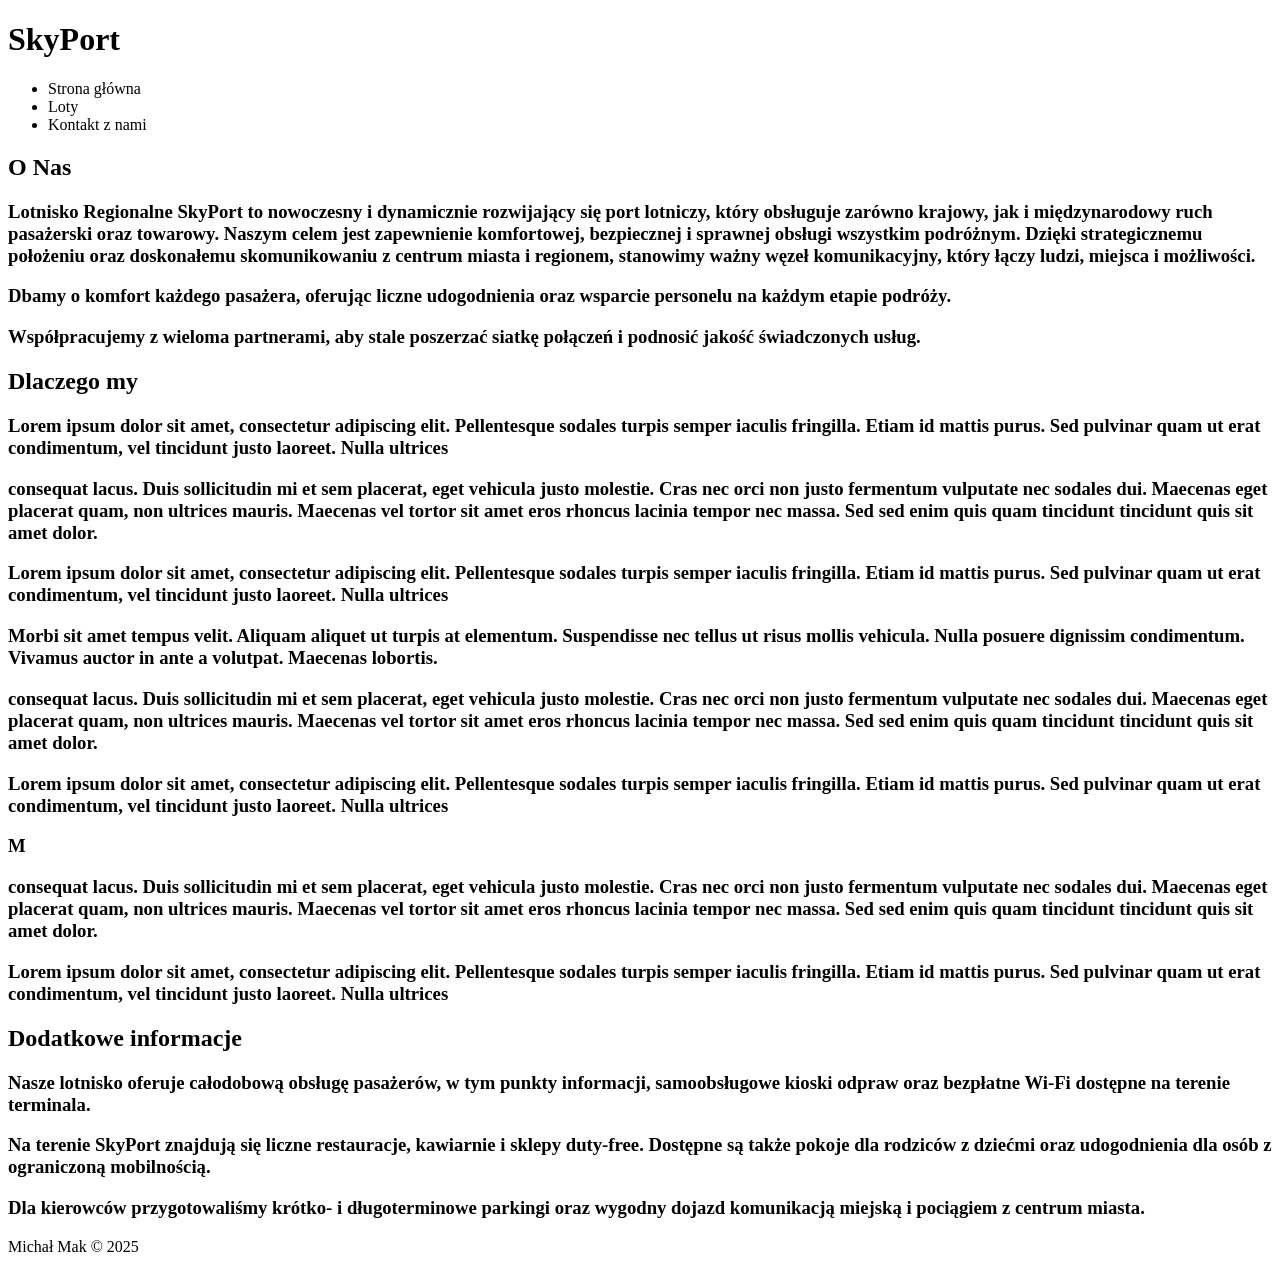
==== index.html @ 96e9fa43 "Lab01" ====
<!doctype html>
<html lang="pl">
<head>
    <meta charset="UTF-8">
    <meta name="viewport" content="width=device-width, initial-scale=1">
    <title> Strona Lotniska SkyPort</title>
    <script src="https://wi.arturk.pl/zen-style.js.php?styles[]=style-1&styles[]=style-2" defer></script>
    
</head>
<head>
</head>
<body>
<header>
    <H1>SkyPort</H1>
</header>

<ul>
    <li> Strona główna </li>
    <li> Loty </li>
    <li> Kontakt z nami </li>
</ul>

<div class="lewo">
    <H2> O Nas </H2>

    <H3>
        <p>Lotnisko Regionalne SkyPort to nowoczesny i dynamicznie rozwijający się port lotniczy, który obsługuje zarówno krajowy, jak i międzynarodowy ruch pasażerski oraz towarowy. Naszym celem jest zapewnienie komfortowej, bezpiecznej i sprawnej obsługi wszystkim podróżnym. Dzięki strategicznemu położeniu oraz doskonałemu skomunikowaniu z centrum miasta i regionem, stanowimy ważny węzeł komunikacyjny, który łączy ludzi, miejsca i możliwości.</p>
        <p>Dbamy o komfort każdego pasażera, oferując liczne udogodnienia oraz wsparcie personelu na każdym etapie podróży.</p>
        <p>Współpracujemy z wieloma partnerami, aby stale poszerzać siatkę połączeń i podnosić jakość świadczonych usług.</p>
    </H3>
</div>

<div class="prawo">
    <H2> Dlaczego my </H2>

    <H3>
        <p>Lorem ipsum dolor sit amet, consectetur adipiscing elit. Pellentesque sodales turpis semper iaculis fringilla. Etiam id mattis purus. Sed pulvinar quam ut erat condimentum, vel tincidunt justo laoreet. Nulla ultrices</p>
        consequat lacus. Duis sollicitudin mi et sem placerat, eget vehicula justo molestie. Cras nec orci non justo fermentum vulputate nec sodales dui. Maecenas eget placerat quam, non ultrices mauris. Maecenas vel tortor sit amet eros rhoncus lacinia tempor nec massa. Sed sed enim quis quam tincidunt tincidunt quis sit amet dolor.

        <p>Lorem ipsum dolor sit amet, consectetur adipiscing elit. Pellentesque sodales turpis semper iaculis fringilla. Etiam id mattis purus. Sed pulvinar quam ut erat condimentum, vel tincidunt justo laoreet. Nulla ultrices</p>
        Morbi sit amet tempus velit. Aliquam aliquet ut turpis at elementum. Suspendisse nec tellus ut risus mollis vehicula. Nulla posuere dignissim condimentum. Vivamus auctor in ante a volutpat. Maecenas lobortis.
    </H3>
</div>

<div class="srodek">
    <h3>

        consequat lacus. Duis sollicitudin mi et sem placerat, eget vehicula justo molestie. Cras nec orci non justo fermentum vulputate nec sodales dui. Maecenas eget placerat quam, non ultrices mauris. Maecenas vel tortor sit amet eros rhoncus lacinia tempor nec massa. Sed sed enim quis quam tincidunt tincidunt quis sit amet dolor.

        <p>Lorem ipsum dolor sit amet, consectetur adipiscing elit. Pellentesque sodales turpis semper iaculis fringilla. Etiam id mattis purus. Sed pulvinar quam ut erat condimentum, vel tincidunt justo laoreet. Nulla ultrices</p>
        M
    </h3>
</div>

<div class="pas_bok">
    <h3>

        consequat lacus. Duis sollicitudin mi et sem placerat, eget vehicula justo molestie. Cras nec orci non justo fermentum vulputate nec sodales dui. Maecenas eget placerat quam, non ultrices mauris. Maecenas vel tortor sit amet eros rhoncus lacinia tempor nec massa. Sed sed enim quis quam tincidunt tincidunt quis sit amet dolor.

        <p>Lorem ipsum dolor sit amet, consectetur adipiscing elit. Pellentesque sodales turpis semper iaculis fringilla. Etiam id mattis purus. Sed pulvinar quam ut erat condimentum, vel tincidunt justo laoreet. Nulla ultrices</p>

    </h3>
</div>

<div class="dod">
    <H2> Dodatkowe informacje </H2>

    <H3>
        <p>Nasze lotnisko oferuje całodobową obsługę pasażerów, w tym punkty informacji, samoobsługowe kioski odpraw oraz bezpłatne Wi-Fi dostępne na terenie terminala.</p>
        <p>Na terenie SkyPort znajdują się liczne restauracje, kawiarnie i sklepy duty-free. Dostępne są także pokoje dla rodziców z dziećmi oraz udogodnienia dla osób z ograniczoną mobilnością.</p>
        <p>Dla kierowców przygotowaliśmy krótko- i długoterminowe parkingi oraz wygodny dojazd komunikacją miejską i pociągiem z centrum miasta.</p>
    </H3>
</div>

<footer>
    Michał Mak &copy; 2025
</footer>
</body>
</html>
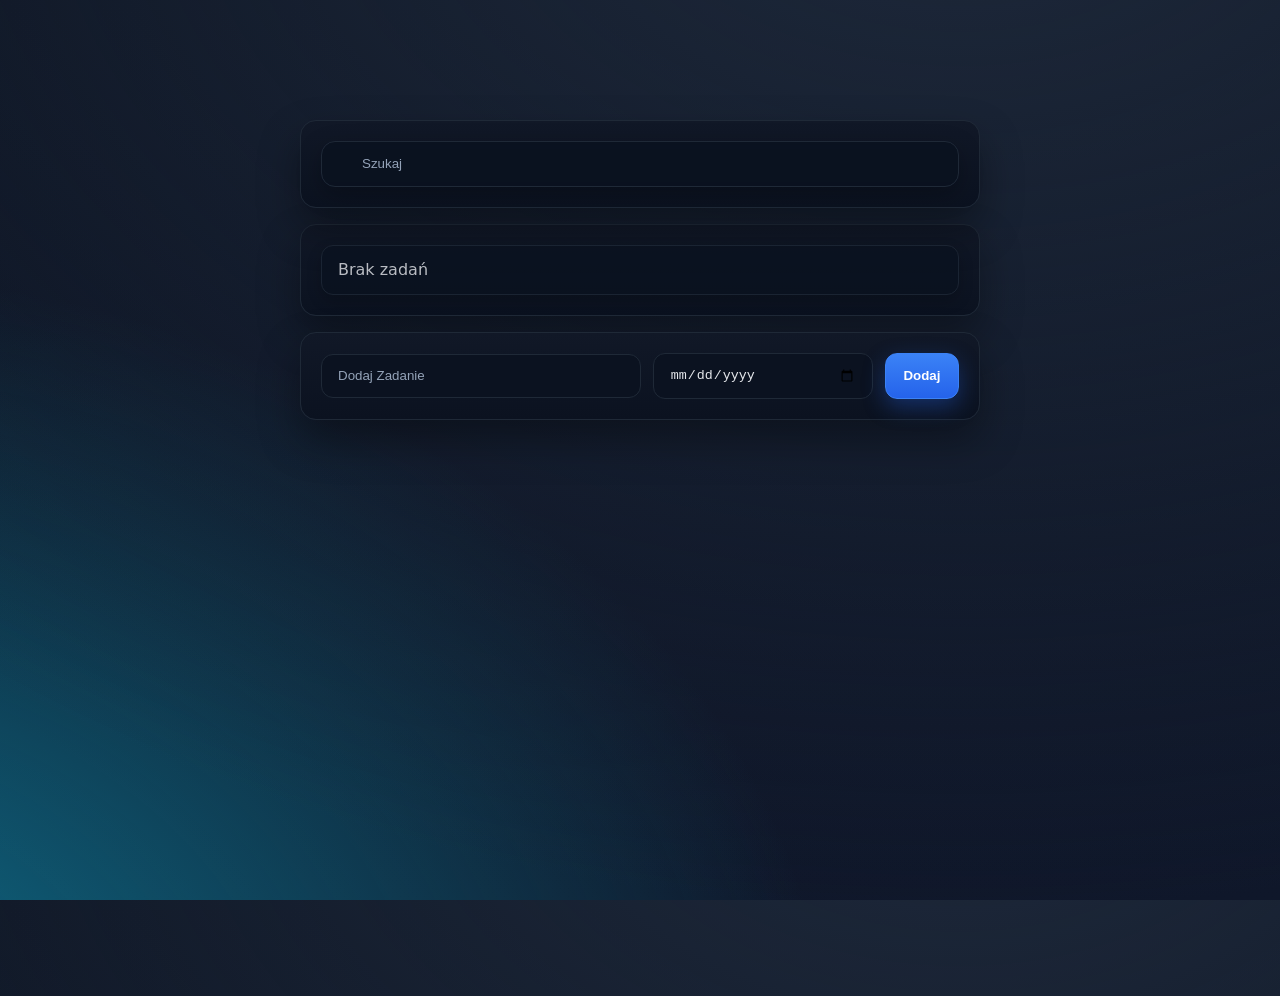
==== commit e8a33f95: "Lab-02" ====
--- a/index.html
+++ b/index.html
@@ -1,79 +1,29 @@
-<!doctype html>
-<html lang="pl">
-<head>
-    <meta charset="UTF-8">
-    <meta name="viewport" content="width=device-width, initial-scale=1">
-    <title> Strona Lotniska SkyPort</title>
-    <script src="https://wi.arturk.pl/zen-style.js.php?styles[]=style-1&styles[]=style-2" defer></script>
-    
-</head>
-<head>
-</head>
-<body>
-<header>
-    <H1>SkyPort</H1>
-</header>
-
-<ul>
-    <li> Strona główna </li>
-    <li> Loty </li>
-    <li> Kontakt z nami </li>
-</ul>
-
-<div class="lewo">
-    <H2> O Nas </H2>
-
-    <H3>
-        <p>Lotnisko Regionalne SkyPort to nowoczesny i dynamicznie rozwijający się port lotniczy, który obsługuje zarówno krajowy, jak i międzynarodowy ruch pasażerski oraz towarowy. Naszym celem jest zapewnienie komfortowej, bezpiecznej i sprawnej obsługi wszystkim podróżnym. Dzięki strategicznemu położeniu oraz doskonałemu skomunikowaniu z centrum miasta i regionem, stanowimy ważny węzeł komunikacyjny, który łączy ludzi, miejsca i możliwości.</p>
-        <p>Dbamy o komfort każdego pasażera, oferując liczne udogodnienia oraz wsparcie personelu na każdym etapie podróży.</p>
-        <p>Współpracujemy z wieloma partnerami, aby stale poszerzać siatkę połączeń i podnosić jakość świadczonych usług.</p>
-    </H3>
-</div>
-
-<div class="prawo">
-    <H2> Dlaczego my </H2>
-
-    <H3>
-        <p>Lorem ipsum dolor sit amet, consectetur adipiscing elit. Pellentesque sodales turpis semper iaculis fringilla. Etiam id mattis purus. Sed pulvinar quam ut erat condimentum, vel tincidunt justo laoreet. Nulla ultrices</p>
-        consequat lacus. Duis sollicitudin mi et sem placerat, eget vehicula justo molestie. Cras nec orci non justo fermentum vulputate nec sodales dui. Maecenas eget placerat quam, non ultrices mauris. Maecenas vel tortor sit amet eros rhoncus lacinia tempor nec massa. Sed sed enim quis quam tincidunt tincidunt quis sit amet dolor.
-
-        <p>Lorem ipsum dolor sit amet, consectetur adipiscing elit. Pellentesque sodales turpis semper iaculis fringilla. Etiam id mattis purus. Sed pulvinar quam ut erat condimentum, vel tincidunt justo laoreet. Nulla ultrices</p>
-        Morbi sit amet tempus velit. Aliquam aliquet ut turpis at elementum. Suspendisse nec tellus ut risus mollis vehicula. Nulla posuere dignissim condimentum. Vivamus auctor in ante a volutpat. Maecenas lobortis.
-    </H3>
-</div>
-
-<div class="srodek">
-    <h3>
-
-        consequat lacus. Duis sollicitudin mi et sem placerat, eget vehicula justo molestie. Cras nec orci non justo fermentum vulputate nec sodales dui. Maecenas eget placerat quam, non ultrices mauris. Maecenas vel tortor sit amet eros rhoncus lacinia tempor nec massa. Sed sed enim quis quam tincidunt tincidunt quis sit amet dolor.
-
-        <p>Lorem ipsum dolor sit amet, consectetur adipiscing elit. Pellentesque sodales turpis semper iaculis fringilla. Etiam id mattis purus. Sed pulvinar quam ut erat condimentum, vel tincidunt justo laoreet. Nulla ultrices</p>
-        M
-    </h3>
-</div>
-
-<div class="pas_bok">
-    <h3>
-
-        consequat lacus. Duis sollicitudin mi et sem placerat, eget vehicula justo molestie. Cras nec orci non justo fermentum vulputate nec sodales dui. Maecenas eget placerat quam, non ultrices mauris. Maecenas vel tortor sit amet eros rhoncus lacinia tempor nec massa. Sed sed enim quis quam tincidunt tincidunt quis sit amet dolor.
-
-        <p>Lorem ipsum dolor sit amet, consectetur adipiscing elit. Pellentesque sodales turpis semper iaculis fringilla. Etiam id mattis purus. Sed pulvinar quam ut erat condimentum, vel tincidunt justo laoreet. Nulla ultrices</p>
-
-    </h3>
-</div>
-
-<div class="dod">
-    <H2> Dodatkowe informacje </H2>
-
-    <H3>
-        <p>Nasze lotnisko oferuje całodobową obsługę pasażerów, w tym punkty informacji, samoobsługowe kioski odpraw oraz bezpłatne Wi-Fi dostępne na terenie terminala.</p>
-        <p>Na terenie SkyPort znajdują się liczne restauracje, kawiarnie i sklepy duty-free. Dostępne są także pokoje dla rodziców z dziećmi oraz udogodnienia dla osób z ograniczoną mobilnością.</p>
-        <p>Dla kierowców przygotowaliśmy krótko- i długoterminowe parkingi oraz wygodny dojazd komunikacją miejską i pociągiem z centrum miasta.</p>
-    </H3>
-</div>
-
-<footer>
-    Michał Mak &copy; 2025
-</footer>
-</body>
+<!DOCTYPE html>
+<html lang="pl">
+<head>
+    <meta charset="UTF-8">
+    <title>Lista</title>
+    <link rel="stylesheet" href="style.css">
+</head>
+<body>
+<div class="container">
+
+    <div class="szukaj">
+        <input type="search" placeholder="Szukaj" id="szukaj">
+    </div>
+
+    <div class="element_lista">
+        <ul id="lista">
+        </ul>
+    </div>
+
+    <div class="dodaj">
+        <input type="text" placeholder="Dodaj Zadanie" id="input">
+        <input type="date" id="data" placeholder="Data">
+        <button id="dodaj">Dodaj</button>
+    </div>
+
+</div>
+<script src="script.js"></script>
+</body>
 </html>
--- a/style.css
+++ b/style.css
@@ -0,0 +1,233 @@
+/* Podstawowe ustawienia */
+:root {
+  --bg: #0f172a;
+  --panel: #111827;
+  --panel-2: #0b1220;       
+  --text: #e5e7eb;
+  --muted: #94a3b8;
+  --primary: #3b82f6;
+  --primary-600: #2563eb;
+  --accent: #22d3ee;
+  --danger: #ef4444;
+  --ok: #10b981;
+  --border: #1f2937;
+  --shadow: rgba(0,0,0,0.35);
+}
+
+* { box-sizing: border-box; }
+
+html, body {
+  height: 100%;
+}
+
+body {
+  margin: 0;
+  font-family: system-ui, -apple-system, Segoe UI, Roboto, Arial, "Noto Sans", "Apple Color Emoji", "Segoe UI Emoji";
+  color: var(--text);
+  background: radial-gradient(2000px 1400px at 75% -20%, #1e293b 0%, rgba(30,41,59,0) 78%),
+              radial-gradient(1600px 1200px at -20% 120%, #0e7490 0%, rgba(14,116,144,0) 68%),
+              linear-gradient(180deg, #0b1220 0%, #0f172a 100%);
+}
+
+.container {
+  max-width: 720px;
+  margin: 6rem auto;
+  padding: 1.25rem;
+}
+
+.container > .card {
+  background: linear-gradient(180deg, var(--panel) 0%, var(--panel-2) 100%);
+  border: 1px solid var(--border);
+  border-radius: 16px;
+  box-shadow: 0 20px 40px var(--shadow);
+  padding: 1.25rem;
+}
+
+.container > *:not(.card) {
+  background: linear-gradient(180deg, var(--panel) 0%, var(--panel-2) 100%);
+  border: 1px solid var(--border);
+  border-radius: 16px;
+  box-shadow: 0 20px 40px var(--shadow);
+  padding: 1.25rem;
+}
+
+.szukaj,
+.element_lista,
+.dodaj {
+  margin-bottom: 1rem;
+}
+
+.szukaj { margin-top: 0.25rem; }
+.dodaj { margin-bottom: 0; }
+
+input[type="text"],
+input[type="date"] {
+  width: 100%;
+  padding: 0.85rem 1rem;
+  border-radius: 12px;
+  border: 1px solid var(--border);
+  background: #0b1220;
+  color: var(--text);
+  outline: none;
+  transition: border-color .2s ease, box-shadow .2s ease, transform .05s ease;
+}
+
+input::placeholder {
+  color: var(--muted);
+}
+
+input:focus {
+  border-color: var(--primary);
+  box-shadow: 0 0 0 4px rgba(59,130,246,0.2);
+}
+
+.dodaj {
+  display: grid;
+  grid-template-columns: 1fr minmax(180px, 220px) auto;
+  gap: 0.75rem;
+  align-items: center;
+}
+
+#dodaj {
+  padding: 0.9rem 1.1rem;
+  border-radius: 12px;
+  border: 1px solid var(--primary);
+  background: linear-gradient(180deg, var(--primary) 0%, var(--primary-600) 100%);
+  color: white;
+  font-weight: 600;
+  cursor: pointer;
+  transition: transform .05s ease, box-shadow .15s ease, filter .2s ease;
+  box-shadow: 0 8px 22px rgba(37, 99, 235, 0.35);
+}
+
+#dodaj:hover {
+  filter: brightness(1.05);
+}
+
+#dodaj:active {
+  transform: translateY(1px);
+}
+
+#lista {
+  list-style: none;
+  margin: 0;
+  padding: 0;
+  display: flex;
+  flex-direction: column;
+  gap: 0.6rem;
+}
+
+#lista li {
+  display: flex;
+  align-items: center;
+  justify-content: space-between;
+  padding: 0.9rem 1rem;
+  border: 1px solid var(--border);
+  border-radius: 12px;
+  background: #0b1220;
+  box-shadow: 0 6px 16px rgba(0,0,0,0.25);
+  gap: 0.75rem;
+}
+
+#lista li .title {
+  flex: 1 1 auto;
+  font-weight: 500;
+}
+
+#lista li .date {
+  color: var(--muted);
+  font-size: 0.9rem;
+  margin-right: 0.75rem;
+}
+
+#lista li .actions {
+  display: inline-flex;
+  gap: 0.4rem;
+}
+
+.button-ghost {
+  padding: 0.5rem 0.7rem;
+  border-radius: 10px;
+  border: 1px solid var(--border);
+  background: transparent;
+  color: var(--text);
+  cursor: pointer;
+  transition: background-color .15s ease, border-color .15s ease, color .15s ease;
+}
+
+.button-ghost:hover {
+  background: #0f172a;
+  border-color: #263244;
+}
+
+.button-danger {
+  border-color: rgba(239,68,68,0.35);
+  color: #fecaca;
+}
+
+.button-danger:hover {
+  background: rgba(239,68,68,0.08);
+  border-color: rgba(239,68,68,0.6);
+}
+
+.button-success {
+  border-color: rgba(16,185,129,0.4);
+  color: #bbf7d0;
+}
+
+.button-success:hover {
+  background: rgba(16,185,129,0.08);
+  border-color: rgba(16,185,129,0.65);
+}
+
+hr { border: none; border-top: 1px solid var(--border); margin: 1rem 0; }
+.small { color: var(--muted); font-size: 0.875rem; }
+
+.szukaj {
+  position: relative;
+}
+
+#szukaj {
+  width: 100%;
+  padding: 0.9rem 1rem 0.9rem 2.5rem;
+  border-radius: 14px;
+  border: 1px solid var(--border);
+  background: rgba(11,18,32,0.9);
+  color: var(--text);
+  outline: none;
+  transition: border-color .2s ease, box-shadow .2s ease, background-color .2s ease;
+  box-shadow: 0 8px 24px rgba(0,0,0,0.25);
+  backdrop-filter: saturate(120%) blur(2px);
+}
+
+#szukaj::placeholder {
+  color: var(--muted);
+}
+
+#szukaj:hover {
+  background: rgba(11,18,32,1);
+}
+
+#szukaj:focus {
+  border-color: var(--accent);
+  box-shadow: 0 0 0 4px rgba(34,211,238,0.18);
+}
+
+
+input[type="search"]::-webkit-search-cancel-button {
+  -webkit-appearance: none;
+  height: 14px;
+  width: 14px;
+  margin-right: 6px;
+  background: url("data:image/svg+xml,%3Csvg xmlns='http://www.w3.org/2000/svg' width='14' height='14' viewBox='0 0 24 24' fill='none' stroke='%2394a3b8' stroke-width='2' stroke-linecap='round' stroke-linejoin='round'%3E%3Cpath d='M18 6 6 18M6 6l12 12'/%3E%3C/svg%3E") no-repeat center/14px 14px;
+  cursor: pointer;
+}
+
+
+/* Wyróżnienie frazy wyszukiwania */
+mark.hl, .hl {
+  background: #fde68a; /* bursztynowy */
+  color: #0b1220;
+  padding: 0 2px;
+  border-radius: 3px;
+}
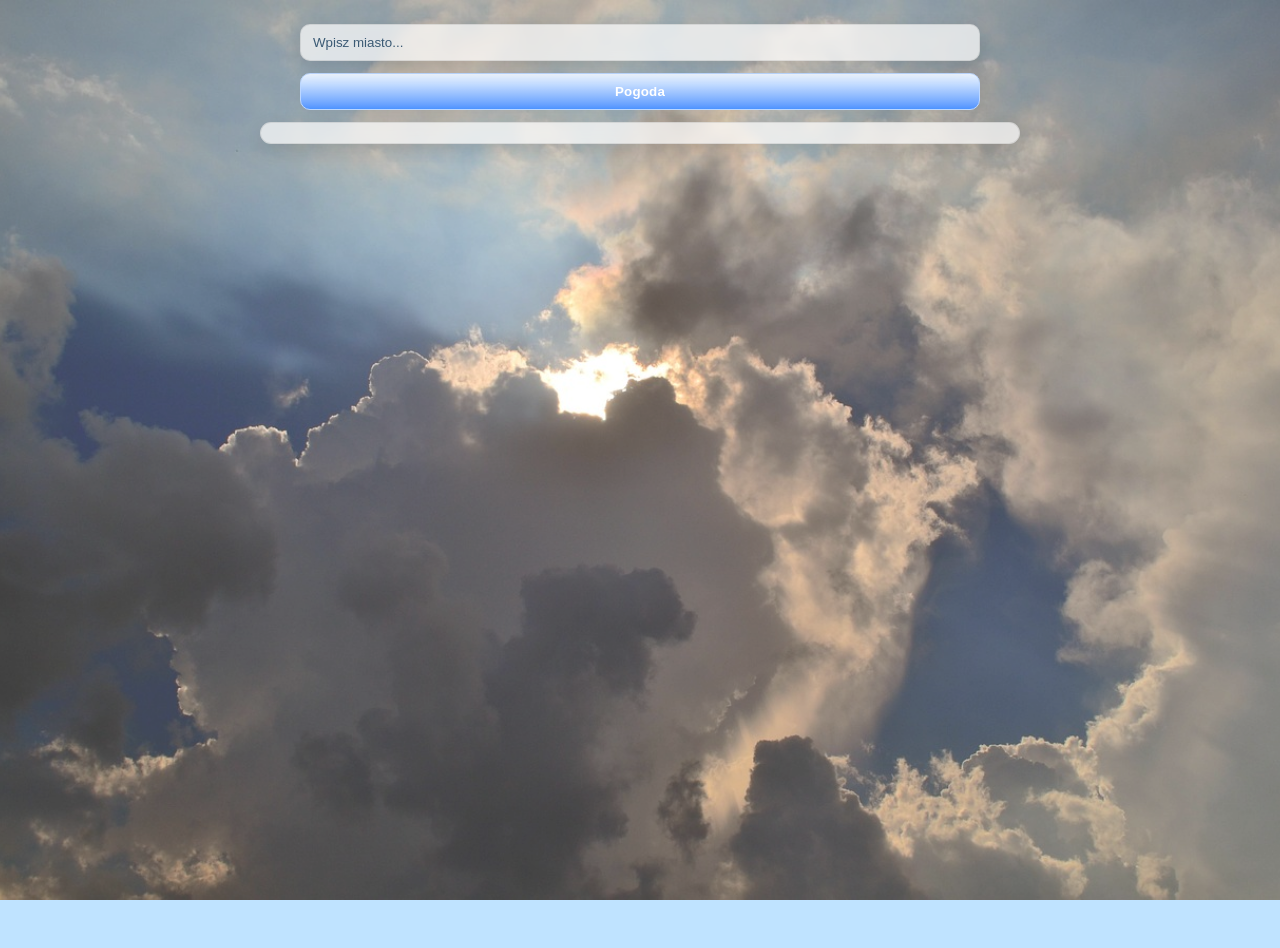
==== commit 7f77bea9: "Lab_04" ====
--- a/index.html
+++ b/index.html
@@ -1,29 +1,15 @@
-<!DOCTYPE html>
+<!doctype html>
 <html lang="pl">
 <head>
     <meta charset="UTF-8">
-    <title>Lista</title>
+    <meta name="viewport" content="width=device-width, initial-scale=1">
+    <title>Pogoda</title>
     <link rel="stylesheet" href="style.css">
 </head>
 <body>
-<div class="container">
-
-    <div class="szukaj">
-        <input type="search" placeholder="Szukaj" id="szukaj">
-    </div>
-
-    <div class="element_lista">
-        <ul id="lista">
-        </ul>
-    </div>
-
-    <div class="dodaj">
-        <input type="text" placeholder="Dodaj Zadanie" id="input">
-        <input type="date" id="data" placeholder="Data">
-        <button id="dodaj">Dodaj</button>
-    </div>
-
-</div>
-<script src="script.js"></script>
+    <input type="text" id="miasto" placeholder="Wpisz miasto...">
+    <button onclick="pogoda()">Pogoda</button>
+    <div id="wynik"></div>
+    <script src="script.js"></script>
 </body>
 </html>
--- a/style.css
+++ b/style.css
@@ -1,20 +1,13 @@
-/* Podstawowe ustawienia */
+
 :root {
-  --bg: #0f172a;
-  --panel: #111827;
-  --panel-2: #0b1220;       
-  --text: #e5e7eb;
-  --muted: #94a3b8;
-  --primary: #3b82f6;
-  --primary-600: #2563eb;
-  --accent: #22d3ee;
-  --danger: #ef4444;
-  --ok: #10b981;
-  --border: #1f2937;
-  --shadow: rgba(0,0,0,0.35);
+  --bg-overlay: rgba(255, 255, 255, 0.25);
+  --panel-bg: rgba(255, 255, 255, 0.7);
+  --text: #0b1b2b;
+  --accent: #0d6efd;
+  --accent-contrast: #fff;
+  --border: rgba(0, 0, 0, 0.08);
+  --shadow: 0 6px 18px rgba(0,0,0,0.12);
 }
-
-* { box-sizing: border-box; }
 
 html, body {
   height: 100%;
@@ -22,212 +15,90 @@
 
 body {
   margin: 0;
-  font-family: system-ui, -apple-system, Segoe UI, Roboto, Arial, "Noto Sans", "Apple Color Emoji", "Segoe UI Emoji";
+  font-family: system-ui, -apple-system, Segoe UI, Roboto, Arial, sans-serif;
   color: var(--text);
-  background: radial-gradient(2000px 1400px at 75% -20%, #1e293b 0%, rgba(30,41,59,0) 78%),
-              radial-gradient(1600px 1200px at -20% 120%, #0e7490 0%, rgba(14,116,144,0) 68%),
-              linear-gradient(180deg, #0b1220 0%, #0f172a 100%);
+  display: flex;
+  flex-direction: column;
+  align-items: center;
+  padding: 24px;
+  gap: 12px;
+  /* Background */
+  background-image: url("sky.jpg");
+  background-size: cover;
+  background-position: center;
+  background-repeat: no-repeat;
+  background-attachment: fixed;
+  background-color: #bfe3ff;
+  position: relative;
 }
 
-.container {
-  max-width: 720px;
-  margin: 6rem auto;
-  padding: 1.25rem;
+body::before {
+  content: "";
+  position: fixed;
+  inset: 0;
+  background: var(--bg-overlay);
+  pointer-events: none;
 }
 
-.container > .card {
-  background: linear-gradient(180deg, var(--panel) 0%, var(--panel-2) 100%);
+body > input#miasto {
+  width: min(680px, 92vw);
+  box-sizing: border-box;
+  padding: 10px 12px;
   border: 1px solid var(--border);
-  border-radius: 16px;
-  box-shadow: 0 20px 40px var(--shadow);
-  padding: 1.25rem;
+  border-radius: 10px;
+  background: var(--panel-bg);
+  backdrop-filter: blur(4px);
+  -webkit-backdrop-filter: blur(4px);
+  box-shadow: var(--shadow);
+  outline: none;
 }
 
-.container > *:not(.card) {
-  background: linear-gradient(180deg, var(--panel) 0%, var(--panel-2) 100%);
-  border: 1px solid var(--border);
-  border-radius: 16px;
-  box-shadow: 0 20px 40px var(--shadow);
-  padding: 1.25rem;
+body > input#miasto::placeholder {
+  color: #3b5a74;
 }
 
-.szukaj,
-.element_lista,
-.dodaj {
-  margin-bottom: 1rem;
+body > button {
+  width: min(680px, 92vw);
+  padding: 10px 14px;
+  border-radius: 10px;
+  border: 1px solid color-mix(in oklab, var(--accent) 40%, white);
+  background: linear-gradient(180deg, color-mix(in oklab, var(--accent) 10%, white), var(--accent));
+  color: var(--accent-contrast);
+  font-weight: 600;
+  letter-spacing: 0.2px;
+  cursor: pointer;
+  box-shadow: var(--shadow);
 }
 
-.szukaj { margin-top: 0.25rem; }
-.dodaj { margin-bottom: 0; }
-
-input[type="text"],
-input[type="date"] {
-  width: 100%;
-  padding: 0.85rem 1rem;
-  border-radius: 12px;
-  border: 1px solid var(--border);
-  background: #0b1220;
-  color: var(--text);
-  outline: none;
-  transition: border-color .2s ease, box-shadow .2s ease, transform .05s ease;
+body > button:hover {
+  filter: brightness(1.02) saturate(1.05);
 }
 
-input::placeholder {
-  color: var(--muted);
-}
-
-input:focus {
-  border-color: var(--primary);
-  box-shadow: 0 0 0 4px rgba(59,130,246,0.2);
-}
-
-.dodaj {
-  display: grid;
-  grid-template-columns: 1fr minmax(180px, 220px) auto;
-  gap: 0.75rem;
-  align-items: center;
-}
-
-#dodaj {
-  padding: 0.9rem 1.1rem;
-  border-radius: 12px;
-  border: 1px solid var(--primary);
-  background: linear-gradient(180deg, var(--primary) 0%, var(--primary-600) 100%);
-  color: white;
-  font-weight: 600;
-  cursor: pointer;
-  transition: transform .05s ease, box-shadow .15s ease, filter .2s ease;
-  box-shadow: 0 8px 22px rgba(37, 99, 235, 0.35);
-}
-
-#dodaj:hover {
-  filter: brightness(1.05);
-}
-
-#dodaj:active {
+body > button:active {
   transform: translateY(1px);
 }
 
-#lista {
-  list-style: none;
-  margin: 0;
-  padding: 0;
-  display: flex;
-  flex-direction: column;
-  gap: 0.6rem;
+#wynik {
+  width: min(760px, 96vw);
+  box-sizing: border-box;
+  background: var(--panel-bg);
+  backdrop-filter: blur(6px);
+  -webkit-backdrop-filter: blur(6px);
+  border: 1px solid var(--border);
+  border-radius: 14px;
+  padding: 10px;
+  box-shadow: var(--shadow);
 }
 
-#lista li {
-  display: flex;
-  align-items: center;
-  justify-content: space-between;
-  padding: 0.9rem 1rem;
-  border: 1px solid var(--border);
-  border-radius: 12px;
-  background: #0b1220;
-  box-shadow: 0 6px 16px rgba(0,0,0,0.25);
-  gap: 0.75rem;
+#wynik img {
+  image-rendering: crisp-edges;
 }
 
-#lista li .title {
-  flex: 1 1 auto;
-  font-weight: 500;
+@media (max-width: 480px) {
+  body { padding: 14px; gap: 10px; }
+  #wynik { padding: 8px; }
 }
 
-#lista li .date {
-  color: var(--muted);
-  font-size: 0.9rem;
-  margin-right: 0.75rem;
+@media (prefers-reduced-motion: reduce) {
+  * { transition: none !important; animation: none !important; }
 }
-
-#lista li .actions {
-  display: inline-flex;
-  gap: 0.4rem;
-}
-
-.button-ghost {
-  padding: 0.5rem 0.7rem;
-  border-radius: 10px;
-  border: 1px solid var(--border);
-  background: transparent;
-  color: var(--text);
-  cursor: pointer;
-  transition: background-color .15s ease, border-color .15s ease, color .15s ease;
-}
-
-.button-ghost:hover {
-  background: #0f172a;
-  border-color: #263244;
-}
-
-.button-danger {
-  border-color: rgba(239,68,68,0.35);
-  color: #fecaca;
-}
-
-.button-danger:hover {
-  background: rgba(239,68,68,0.08);
-  border-color: rgba(239,68,68,0.6);
-}
-
-.button-success {
-  border-color: rgba(16,185,129,0.4);
-  color: #bbf7d0;
-}
-
-.button-success:hover {
-  background: rgba(16,185,129,0.08);
-  border-color: rgba(16,185,129,0.65);
-}
-
-hr { border: none; border-top: 1px solid var(--border); margin: 1rem 0; }
-.small { color: var(--muted); font-size: 0.875rem; }
-
-.szukaj {
-  position: relative;
-}
-
-#szukaj {
-  width: 100%;
-  padding: 0.9rem 1rem 0.9rem 2.5rem;
-  border-radius: 14px;
-  border: 1px solid var(--border);
-  background: rgba(11,18,32,0.9);
-  color: var(--text);
-  outline: none;
-  transition: border-color .2s ease, box-shadow .2s ease, background-color .2s ease;
-  box-shadow: 0 8px 24px rgba(0,0,0,0.25);
-  backdrop-filter: saturate(120%) blur(2px);
-}
-
-#szukaj::placeholder {
-  color: var(--muted);
-}
-
-#szukaj:hover {
-  background: rgba(11,18,32,1);
-}
-
-#szukaj:focus {
-  border-color: var(--accent);
-  box-shadow: 0 0 0 4px rgba(34,211,238,0.18);
-}
-
-
-input[type="search"]::-webkit-search-cancel-button {
-  -webkit-appearance: none;
-  height: 14px;
-  width: 14px;
-  margin-right: 6px;
-  background: url("data:image/svg+xml,%3Csvg xmlns='http://www.w3.org/2000/svg' width='14' height='14' viewBox='0 0 24 24' fill='none' stroke='%2394a3b8' stroke-width='2' stroke-linecap='round' stroke-linejoin='round'%3E%3Cpath d='M18 6 6 18M6 6l12 12'/%3E%3C/svg%3E") no-repeat center/14px 14px;
-  cursor: pointer;
-}
-
-
-/* Wyróżnienie frazy wyszukiwania */
-mark.hl, .hl {
-  background: #fde68a; /* bursztynowy */
-  color: #0b1220;
-  padding: 0 2px;
-  border-radius: 3px;
-}
